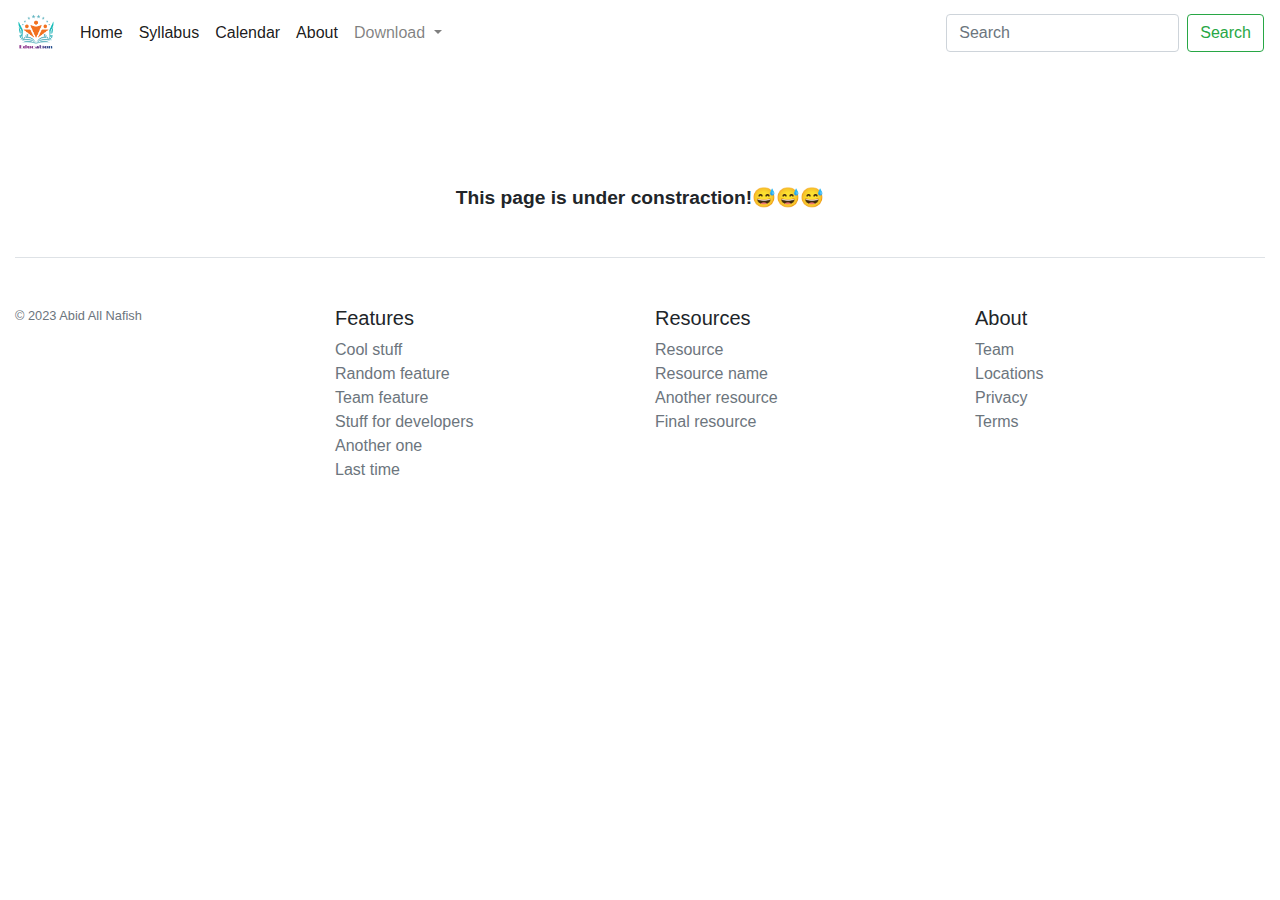
==== About.html @ af974196 "few chng" ====
<!doctype html>
<html lang="en">

<head>
  <meta charset="utf-8">
  <meta name="viewport" content="width=device-width, initial-scale=1, shrink-to-fit=no">

  <link rel="stylesheet" href="https://cdn.jsdelivr.net/npm/bootstrap@4.4.1/dist/css/bootstrap.min.css"
    integrity="sha384-Vkoo8x4CGsO3+Hhxv8T/Q5PaXtkKtu6ug5TOeNV6gBiFeWPGFN9MuhOf23Q9Ifjh" crossorigin="anonymous">

  <title>Education</title>
</head>

<body>

  <div>
    <nav class="navbar navbar-expand-lg navbar-light">
      <button class="navbar-toggler" type="button" data-toggle="collapse" data-target="#navbarTogglerDemo01"
        aria-controls="navbarTogglerDemo01" aria-expanded="false" aria-label="Toggle navigation">
        <span class="navbar-toggler-icon"></span>
      </button>
      <div class="collapse navbar-collapse" id="navbarTogglerDemo01">
        <a class="navbar-brand" href="index.html"><img src="img/Logopit_1635134402484.png" ; style="height: 40px;"
            width="40px" alt=""></a>
        <ul class="navbar-nav mr-auto mt-2 mt-lg-0">
          <li class="nav-item active">
            <a class="nav-link" href="index.html">Home <span class="sr-only">(current)</span></a>
          </li>
          <li class="nav-item active">
            <a class="nav-link" href="Syllabus.html">Syllabus <span class="sr-only">(current)</span></a>
          </li>
          <li class="nav-item active">
            <a class="nav-link" href="Calender.html">Calendar <span class="sr-only">(current)</span></a>
          </li>
          <li class="nav-item active">
            <a class="nav-link" href="About.html">About</a>
          </li>
          <li class="nav-item dropdown">
            <a class="nav-link dropdown-toggle" href="#" id="navbarDropdownMenuLink" data-toggle="dropdown"
              aria-haspopup="true" aria-expanded="false">
              Download
            </a>
            <div class="dropdown-menu" aria-labelledby="navbarDropdownMenuLink">
              <a class="dropdown-item" href="files.html">Files</a>
            </div>
          </li>
        </ul>
        <form class="form-inline my-2 my-lg-0">
          <input class="form-control mr-sm-2" type="search" placeholder="Search" aria-label="Search">
          <button class="btn btn-outline-success my-2 my-sm-0" type="submit">Search</button>
        </form>
      </div>
    </nav>
  </div>

  <div>
    <br>
    <br>
    <br>
    <br>
    <br>
    <h1 style="font-size: larger;" align="center"><b>This page is under constraction!😅😅😅</b></h1>
  </div>
  <div class="container-fluid">
    <footer class="pt-4 my-md-5 pt-md-5 border-top">
      <div class="row">
        <div class="col-12 col-md">
          <!-- <img class="mb-2" src="/docs/4.4/assets/brand/bootstrap-solid.svg" alt="" width="24" height="24"> -->
          <small class="d-block mb-3 text-muted">© 2023 Abid All Nafish</small>
        </div>
        <div class="col-6 col-md">
          <h5>Features</h5>
          <ul class="list-unstyled text-small">
            <li><a class="text-muted" href="#">Cool stuff</a></li>
            <li><a class="text-muted" href="#">Random feature</a></li>
            <li><a class="text-muted" href="#">Team feature</a></li>
            <li><a class="text-muted" href="#">Stuff for developers</a></li>
            <li><a class="text-muted" href="#">Another one</a></li>
            <li><a class="text-muted" href="#">Last time</a></li>
          </ul>
        </div>
        <div class="col-6 col-md">
          <h5>Resources</h5>
          <ul class="list-unstyled text-small">
            <li><a class="text-muted" href="#">Resource</a></li>
            <li><a class="text-muted" href="#">Resource name</a></li>
            <li><a class="text-muted" href="#">Another resource</a></li>
            <li><a class="text-muted" href="#">Final resource</a></li>
          </ul>
        </div>
        <div class="col-6 col-md">
          <h5>About</h5>
          <ul class="list-unstyled text-small">
            <li><a class="text-muted" href="#">Team</a></li>
            <li><a class="text-muted" href="#">Locations</a></li>
            <li><a class="text-muted" href="#">Privacy</a></li>
            <li><a class="text-muted" href="#">Terms</a></li>
          </ul>
        </div>
      </div>
    </footer>
  </div>
  <script src="https://code.jquery.com/jquery-3.4.1.slim.min.js"
    integrity="sha384-J6qa4849blE2+poT4WnyKhv5vZF5SrPo0iEjwBvKU7imGFAV0wwj1yYfoRSJoZ+n"
    crossorigin="anonymous"></script>
  <script src="https://cdn.jsdelivr.net/npm/popper.js@1.16.0/dist/umd/popper.min.js"
    integrity="sha384-Q6E9RHvbIyZFJoft+2mJbHaEWldlvI9IOYy5n3zV9zzTtmI3UksdQRVvoxMfooAo"
    crossorigin="anonymous"></script>
  <script src="https://cdn.jsdelivr.net/npm/bootstrap@4.4.1/dist/js/bootstrap.min.js"
    integrity="sha384-wfSDF2E50Y2D1uUdj0O3uMBJnjuUD4Ih7YwaYd1iqfktj0Uod8GCExl3Og8ifwB6"
    crossorigin="anonymous"></script>
  </div>
</body>

</html>
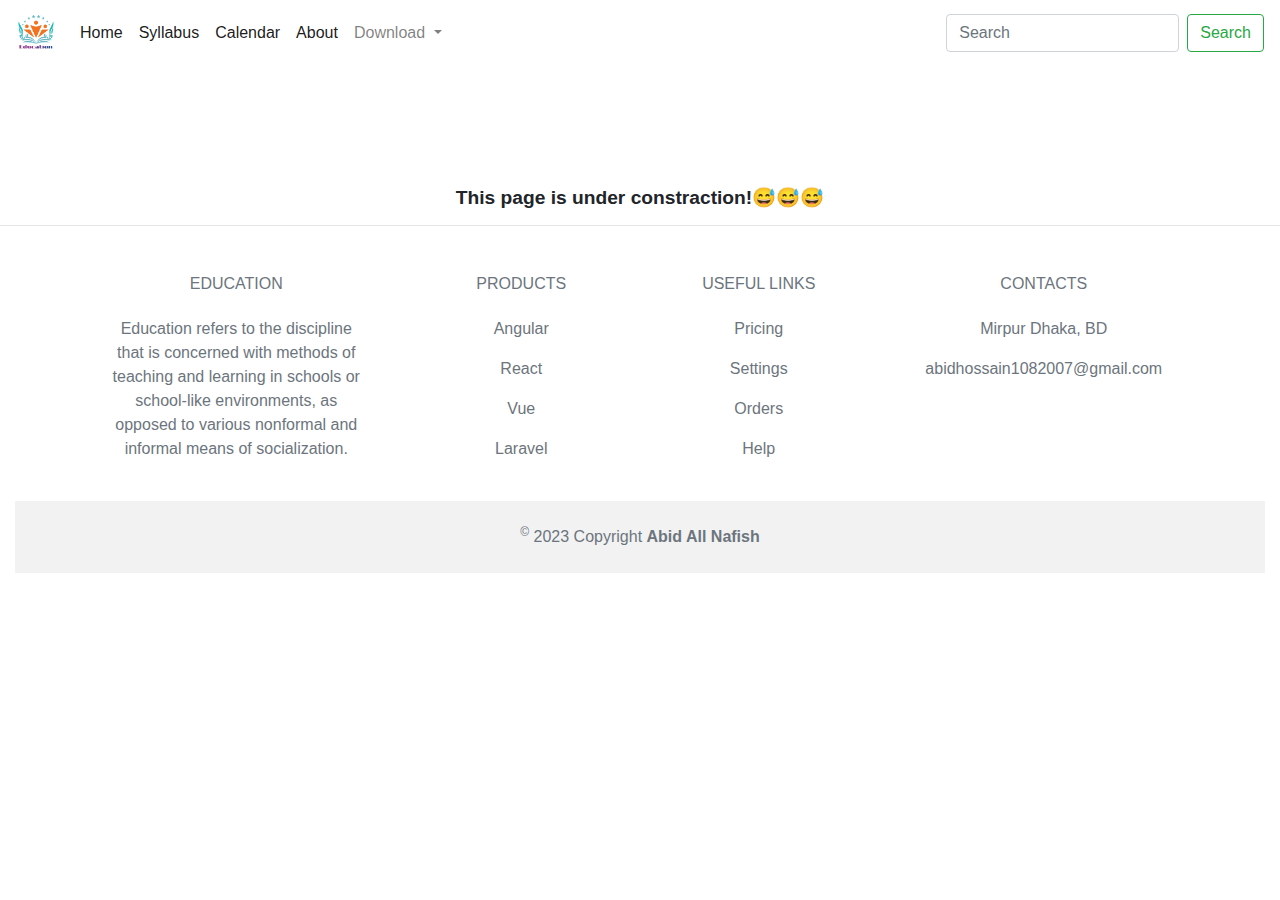
==== commit f423d0b8: "new footer" ====
--- a/About.html
+++ b/About.html
@@ -61,42 +61,71 @@
     <br>
     <h1 style="font-size: larger;" align="center"><b>This page is under constraction!😅😅😅</b></h1>
   </div>
+  <hr>
+
+
   <div class="container-fluid">
-    <footer class="pt-4 my-md-5 pt-md-5 border-top">
-      <div class="row">
-        <div class="col-12 col-md">
-          <!-- <img class="mb-2" src="/docs/4.4/assets/brand/bootstrap-solid.svg" alt="" width="24" height="24"> -->
-          <small class="d-block mb-3 text-muted">© 2023 Abid All Nafish</small>
+    <footer class="text-center text-lg-start bg-body-tertiary text-muted">
+      <section class="">
+        <div class="container text-center text-md-start mt-5">
+          <div class="row mt-3">
+            <div class="col-md-3 col-lg-4 col-xl-3 mx-auto mb-4">
+              <h6 class="text-uppercase fw-bold mb-4">
+                <i class="fas fa-gem me-3"></i>Education
+              </h6>
+              <p class="justify-content-around">
+                Education refers to the discipline that is concerned with methods of teaching and learning in schools or
+                school-like environments, as opposed to various nonformal and informal means of socialization.
+              </p>
+            </div>
+            <div class="col-md-2 col-lg-2 col-xl-2 mx-auto mb-4">
+              <h6 class="text-uppercase fw-bold mb-4">
+                Products
+              </h6>
+              <p>
+                <a href="#!" class="text-reset">Angular</a>
+              </p>
+              <p>
+                <a href="#!" class="text-reset">React</a>
+              </p>
+              <p>
+                <a href="#!" class="text-reset">Vue</a>
+              </p>
+              <p>
+                <a href="#!" class="text-reset">Laravel</a>
+              </p>
+            </div>
+            <div class="col-md-3 col-lg-2 col-xl-2 mx-auto mb-4">
+              <h6 class="text-uppercase fw-bold mb-4">
+                Useful links
+              </h6>
+              <p>
+                <a href="#!" class="text-reset">Pricing</a>
+              </p>
+              <p>
+                <a href="#!" class="text-reset">Settings</a>
+              </p>
+              <p>
+                <a href="#!" class="text-reset">Orders</a>
+              </p>
+              <p>
+                <a href="#!" class="text-reset">Help</a>
+              </p>
+            </div>
+            <div class="col-md-4 col-lg-3 col-xl-3 mx-auto mb-md-0 mb-4">
+              <h6 class="text-uppercase fw-bold mb-4">Contacts</h6>
+              <p><i class="fas fa-home me-3"></i>Mirpur Dhaka, BD</p>
+              <p>
+                <i class="fas fa-envelope me-3"></i>
+               abidhossain1082007@gmail.com
+              </p>
+            </div>
+          </div>
         </div>
-        <div class="col-6 col-md">
-          <h5>Features</h5>
-          <ul class="list-unstyled text-small">
-            <li><a class="text-muted" href="#">Cool stuff</a></li>
-            <li><a class="text-muted" href="#">Random feature</a></li>
-            <li><a class="text-muted" href="#">Team feature</a></li>
-            <li><a class="text-muted" href="#">Stuff for developers</a></li>
-            <li><a class="text-muted" href="#">Another one</a></li>
-            <li><a class="text-muted" href="#">Last time</a></li>
-          </ul>
-        </div>
-        <div class="col-6 col-md">
-          <h5>Resources</h5>
-          <ul class="list-unstyled text-small">
-            <li><a class="text-muted" href="#">Resource</a></li>
-            <li><a class="text-muted" href="#">Resource name</a></li>
-            <li><a class="text-muted" href="#">Another resource</a></li>
-            <li><a class="text-muted" href="#">Final resource</a></li>
-          </ul>
-        </div>
-        <div class="col-6 col-md">
-          <h5>About</h5>
-          <ul class="list-unstyled text-small">
-            <li><a class="text-muted" href="#">Team</a></li>
-            <li><a class="text-muted" href="#">Locations</a></li>
-            <li><a class="text-muted" href="#">Privacy</a></li>
-            <li><a class="text-muted" href="#">Terms</a></li>
-          </ul>
-        </div>
+      </section>
+      <div class="text-center p-4" style="background-color: rgba(0, 0, 0, 0.05);">
+        <sup>©</sup> 2023 Copyright
+        <a class="text-reset fw-bold" href="https://mdbootstrap.com/"><b>Abid All Nafish</b></a>
       </div>
     </footer>
   </div>
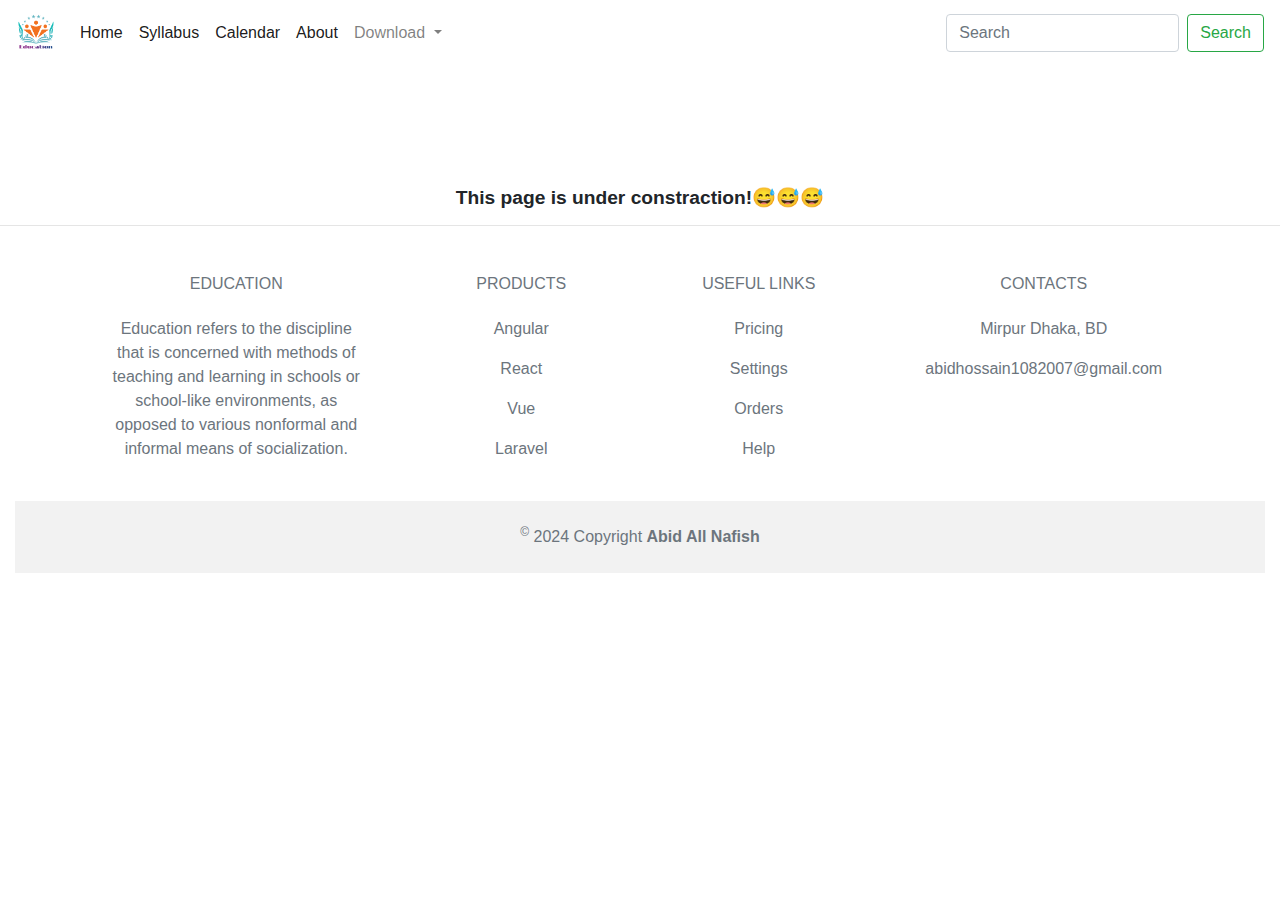
==== commit 87cb86e6: "copyright change" ====
--- a/About.html
+++ b/About.html
@@ -124,7 +124,7 @@
         </div>
       </section>
       <div class="text-center p-4" style="background-color: rgba(0, 0, 0, 0.05);">
-        <sup>©</sup> 2023 Copyright
+        <sup>©</sup> 2024 Copyright
         <a class="text-reset fw-bold" href="https://mdbootstrap.com/"><b>Abid All Nafish</b></a>
       </div>
     </footer>
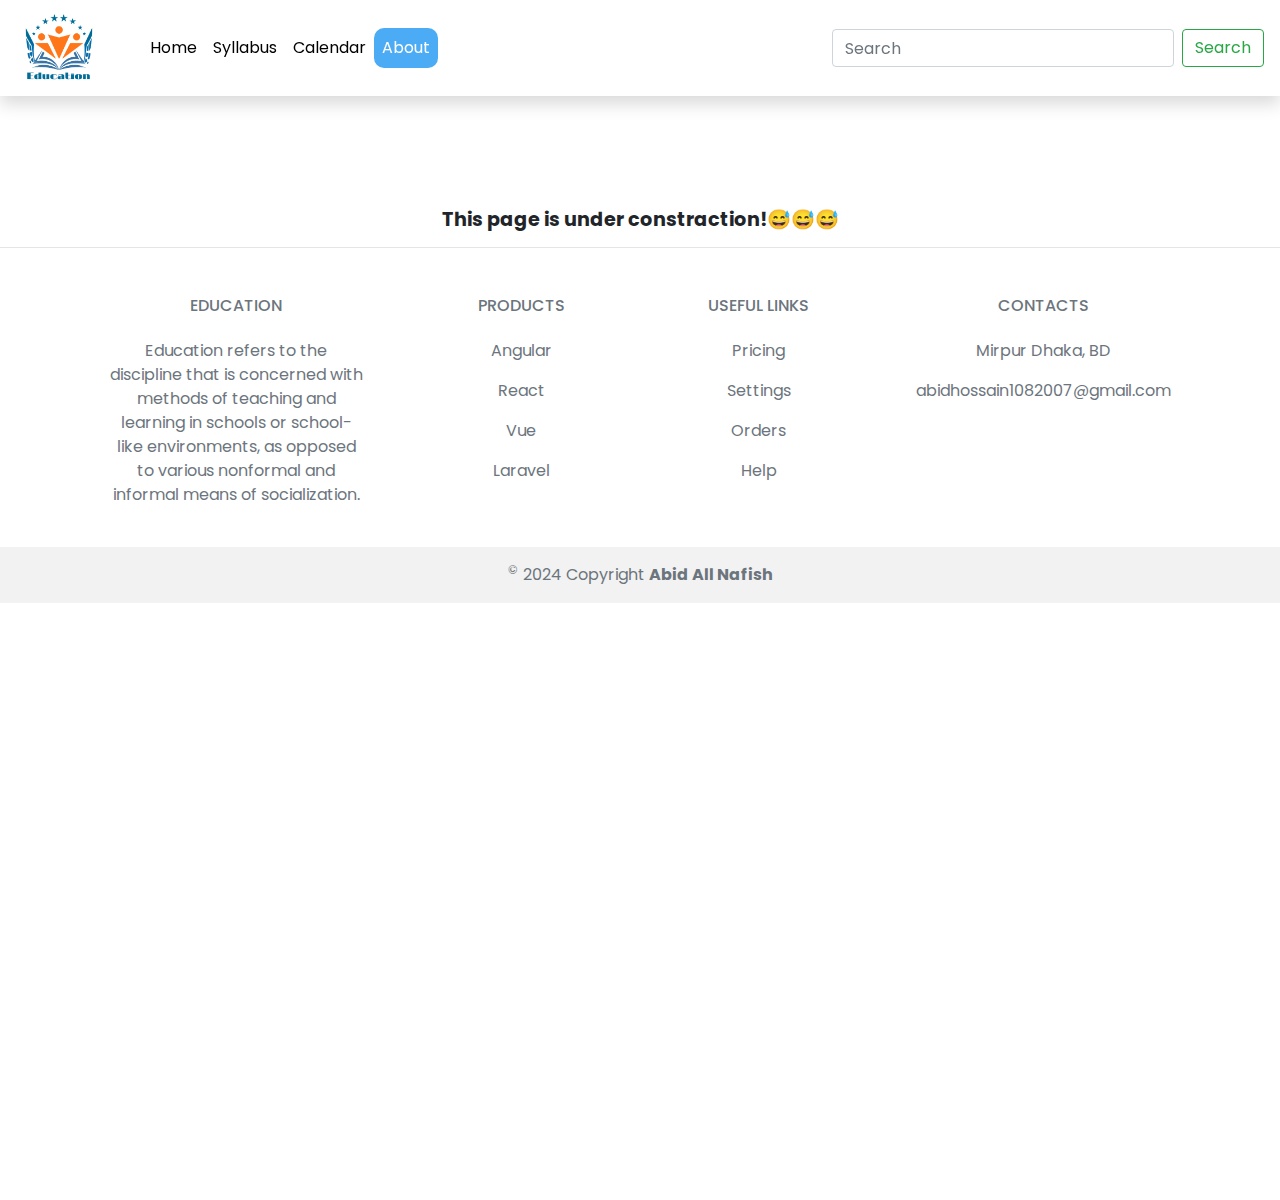
==== commit 13593ac8: "new everything" ====
--- a/About.html
+++ b/About.html
@@ -4,54 +4,48 @@
 <head>
   <meta charset="utf-8">
   <meta name="viewport" content="width=device-width, initial-scale=1, shrink-to-fit=no">
-
   <link rel="stylesheet" href="https://cdn.jsdelivr.net/npm/bootstrap@4.4.1/dist/css/bootstrap.min.css"
     integrity="sha384-Vkoo8x4CGsO3+Hhxv8T/Q5PaXtkKtu6ug5TOeNV6gBiFeWPGFN9MuhOf23Q9Ifjh" crossorigin="anonymous">
-
+  <link rel="stylesheet" href="styles.css">
+  <link rel="stylesheet" href="https://cdn.jsdelivr.net/npm/aos@2.3.4/dist/aos.css" />
+  <link rel="preconnect" href="https://fonts.googleapis.com">
+  <link rel="preconnect" href="https://fonts.gstatic.com" crossorigin>
+  <link href="https://fonts.googleapis.com/css2?family=Poppins&display=swap" rel="stylesheet">
   <title>Education</title>
 </head>
 
-<body>
+<body class="fonty">
 
-  <div>
-    <nav class="navbar navbar-expand-lg navbar-light">
-      <button class="navbar-toggler" type="button" data-toggle="collapse" data-target="#navbarTogglerDemo01"
-        aria-controls="navbarTogglerDemo01" aria-expanded="false" aria-label="Toggle navigation">
-        <span class="navbar-toggler-icon"></span>
-      </button>
-      <div class="collapse navbar-collapse" id="navbarTogglerDemo01">
-        <a class="navbar-brand" href="index.html"><img src="img/Logopit_1635134402484.png" ; style="height: 40px;"
-            width="40px" alt=""></a>
-        <ul class="navbar-nav mr-auto mt-2 mt-lg-0">
-          <li class="nav-item active">
-            <a class="nav-link" href="index.html">Home <span class="sr-only">(current)</span></a>
-          </li>
-          <li class="nav-item active">
-            <a class="nav-link" href="Syllabus.html">Syllabus <span class="sr-only">(current)</span></a>
-          </li>
-          <li class="nav-item active">
-            <a class="nav-link" href="Calender.html">Calendar <span class="sr-only">(current)</span></a>
-          </li>
-          <li class="nav-item active">
-            <a class="nav-link" href="About.html">About</a>
-          </li>
-          <li class="nav-item dropdown">
-            <a class="nav-link dropdown-toggle" href="#" id="navbarDropdownMenuLink" data-toggle="dropdown"
-              aria-haspopup="true" aria-expanded="false">
-              Download
-            </a>
-            <div class="dropdown-menu" aria-labelledby="navbarDropdownMenuLink">
-              <a class="dropdown-item" href="files.html">Files</a>
-            </div>
-          </li>
-        </ul>
-        <form class="form-inline my-2 my-lg-0">
-          <input class="form-control mr-sm-2" type="search" placeholder="Search" aria-label="Search">
-          <button class="btn btn-outline-success my-2 my-sm-0" type="submit">Search</button>
-        </form>
-      </div>
-    </nav>
-  </div>
+
+  <nav class="navbar navbar-expand-md navbar-white fixed-top bg-white shadow ">
+    <a class="navbar-brand mr-5 ml-2" href="#">
+      <img src="img/mainlogo.png" alt="" srcset="" width="70">
+    </a>
+    <button class="navbar-toggler" type="button" data-toggle="collapse" data-target="#navbarCollapse"
+      aria-controls="navbarCollapse" aria-expanded="false" aria-label="Toggle navigation">
+      <span class="navbar-toggler-icon"></span>
+    </button>
+    <div class="collapse navbar-collapse" id="navbarCollapse">
+      <ul class="navbar-nav mr-auto">
+        <li class="nav-item ">
+          <a class="nav-link" href="index.html">Home <span class="sr-only">(current)</span></a>
+        </li>
+        <li class="nav-item">
+          <a class="nav-link" href="Syllabus.html">Syllabus</a>
+        </li>
+        <li class="nav-item">
+          <a class="nav-link" href="Calender.html">Calendar</a>
+        </li>
+        <li class="nav-item">
+          <a class="nav-link active" href="About.html">About</a>
+        </li>
+      </ul>
+      <form class="form-inline mt-2 mt-md-0">
+        <input class="form-control mr-sm-2" type="text" placeholder="Search" aria-label="Search">
+        <button class="btn btn-outline-success my-2 my-sm-0" type="submit">Search</button>
+      </form>
+    </div>
+  </nav>
 
   <div>
     <br>
@@ -117,13 +111,13 @@
               <p><i class="fas fa-home me-3"></i>Mirpur Dhaka, BD</p>
               <p>
                 <i class="fas fa-envelope me-3"></i>
-               abidhossain1082007@gmail.com
+                abidhossain1082007@gmail.com
               </p>
             </div>
           </div>
         </div>
       </section>
-      <div class="text-center p-4" style="background-color: rgba(0, 0, 0, 0.05);">
+      <div class="footer-copyright text-center py-3" style="background-color: rgba(0, 0, 0, 0.05);">
         <sup>©</sup> 2024 Copyright
         <a class="text-reset fw-bold" href="https://mdbootstrap.com/"><b>Abid All Nafish</b></a>
       </div>
--- a/styles.css
+++ b/styles.css
@@ -0,0 +1,27 @@
+body {
+  min-height: 75rem;
+  padding-top: 5.5rem;
+}
+.active{
+  color: #fff !important;
+  background: #4babf5;
+  border-radius: 10px;
+}
+.nav-link{
+  text-decoration: none;
+  color: black;
+}
+.footer-copyright{
+  position: absolute;
+  left: 0;
+  right: 0;
+}
+.fonty{
+  font-family: 'Poppins', sans-serif !important;
+}
+.bt1{
+background-color: red;
+}
+.bt1:hover{
+  background-color: #4babf5;
+}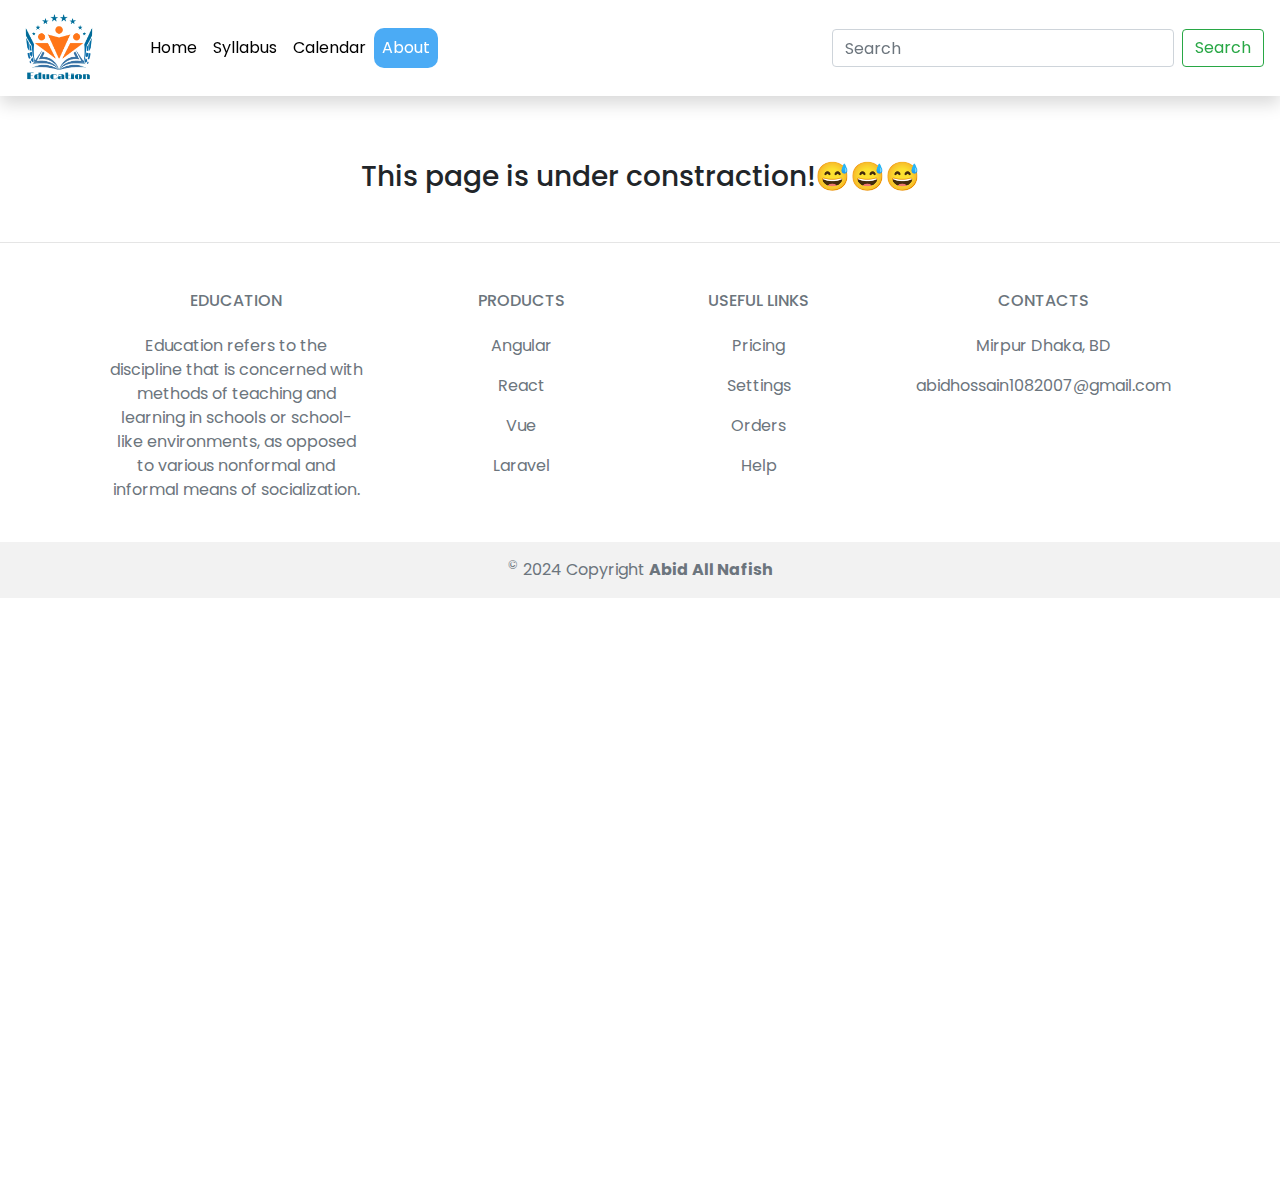
==== commit 7a733d92: "About page update" ====
--- a/About.html
+++ b/About.html
@@ -51,9 +51,7 @@
     <br>
     <br>
     <br>
-    <br>
-    <br>
-    <h1 style="font-size: larger;" align="center"><b>This page is under constraction!😅😅😅</b></h1>
+    <h3 class="text-center">This page is under constraction!😅😅😅</h3><br>
   </div>
   <hr>
 
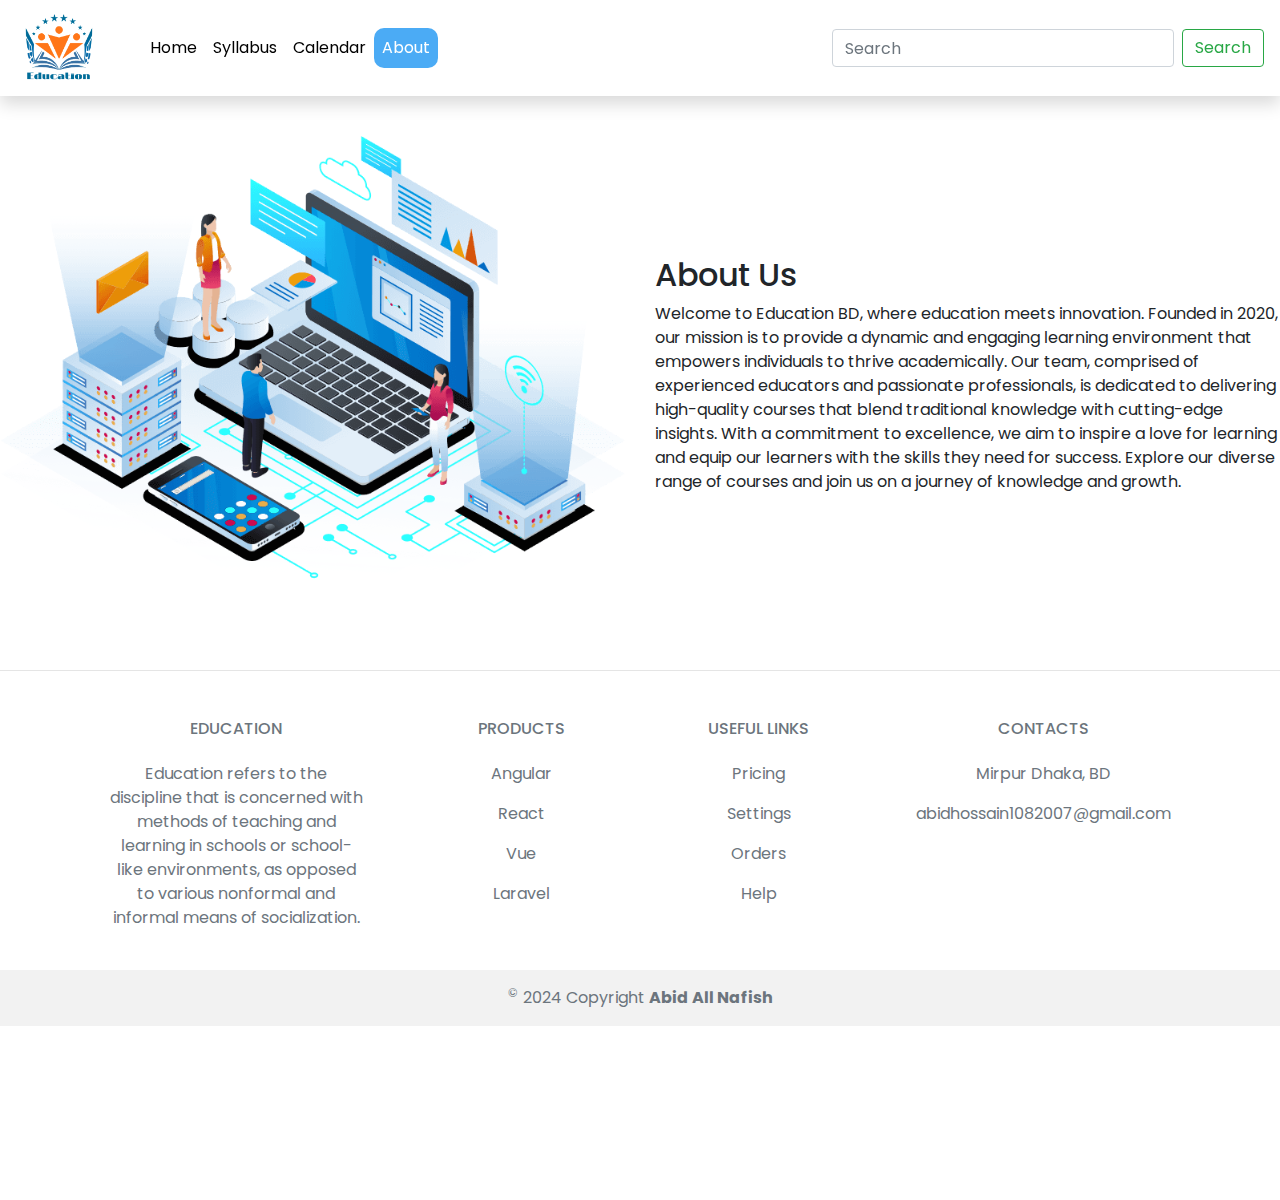
==== commit 659e112d: "new calcu & about us page" ====
--- a/About.html
+++ b/About.html
@@ -46,12 +46,25 @@
       </form>
     </div>
   </nav>
+  <br><br>
 
-  <div>
-    <br>
-    <br>
-    <br>
-    <h3 class="text-center">This page is under constraction!😅😅😅</h3><br>
+  <div class="row">
+    <div class="col">
+      <img src="img/hero-img.png" alt="" class="w-100">
+    </div>
+    <div class="col"><br><br><br><br><br>
+      <h2>
+        About Us
+      </h2>
+      <p class="justify-content-around">
+        Welcome to Education BD, where education meets innovation. Founded in 2020, our mission is to provide a
+        dynamic and engaging learning environment that empowers individuals to thrive academically. Our team, comprised
+        of experienced educators and passionate professionals, is dedicated to delivering high-quality courses that
+        blend traditional knowledge with cutting-edge insights. With a commitment to excellence, we aim to inspire a
+        love for learning and equip our learners with the skills they need for success. Explore our diverse range of
+        courses and join us on a journey of knowledge and growth.
+      </p>
+    </div>
   </div>
   <hr>
 
--- a/styles.css
+++ b/styles.css
@@ -2,26 +2,26 @@
   min-height: 75rem;
   padding-top: 5.5rem;
 }
-.active{
+.active {
   color: #fff !important;
   background: #4babf5;
   border-radius: 10px;
 }
-.nav-link{
+.nav-link {
   text-decoration: none;
   color: black;
 }
-.footer-copyright{
+.footer-copyright {
   position: absolute;
   left: 0;
   right: 0;
 }
-.fonty{
-  font-family: 'Poppins', sans-serif !important;
+.fonty {
+  font-family: "Poppins", sans-serif !important;
 }
-.bt1{
-background-color: red;
+.bt1 {
+  background-color: red;
 }
-.bt1:hover{
+.bt1:hover {
   background-color: #4babf5;
-}+}
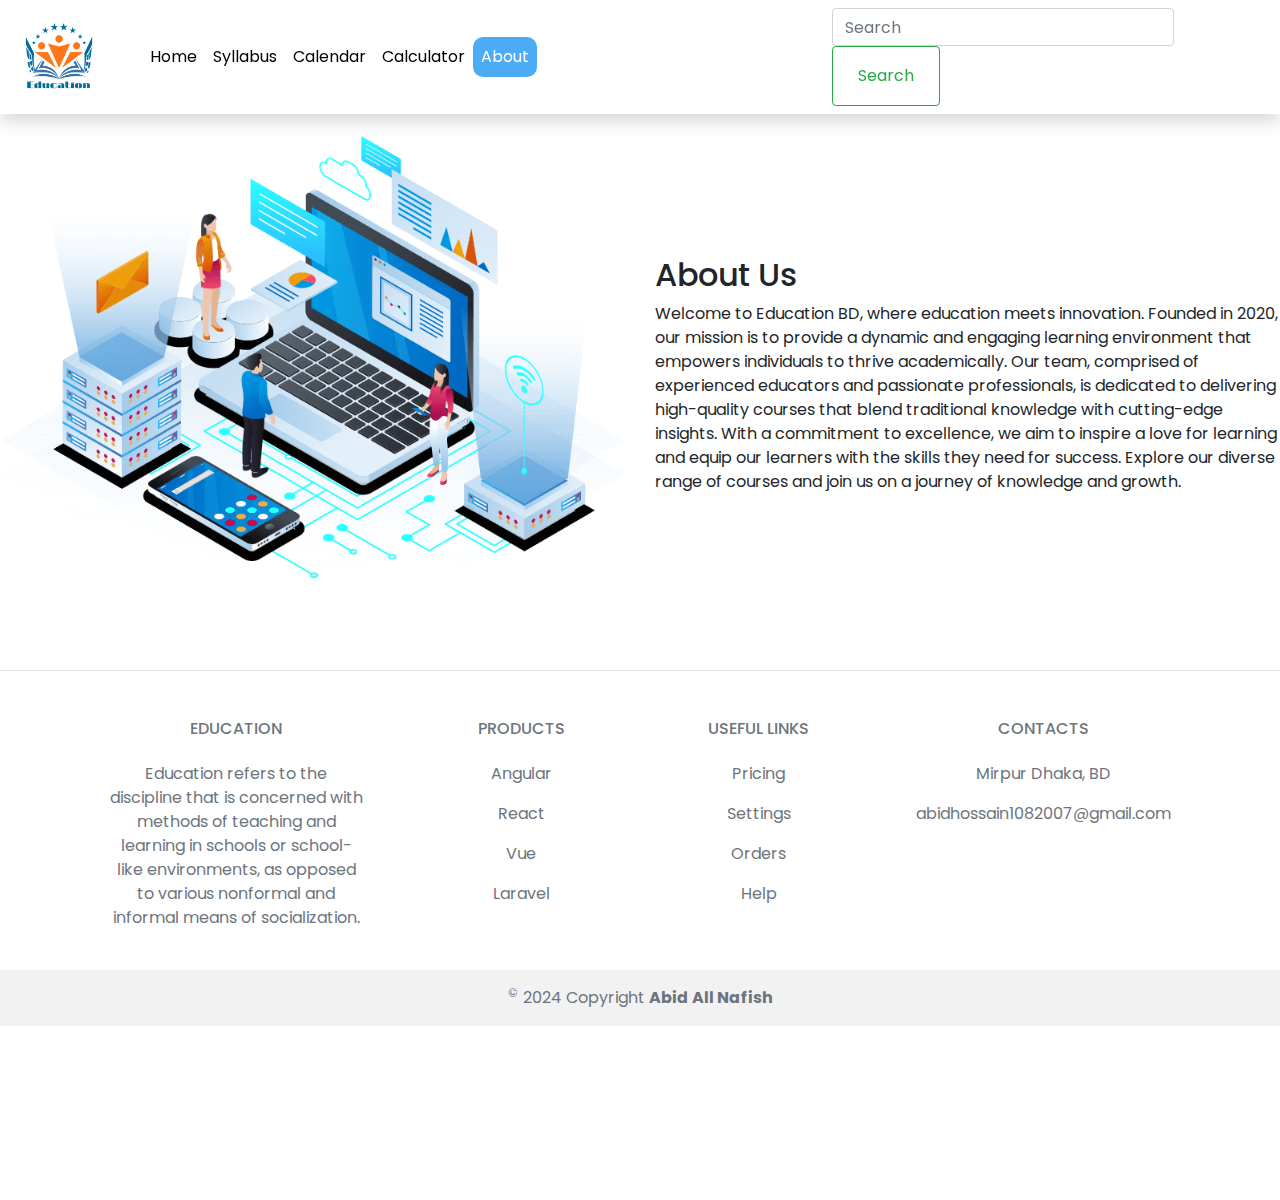
==== commit 257d2fc9: "Calculator added to navbar" ====
--- a/About.html
+++ b/About.html
@@ -35,6 +35,9 @@
         </li>
         <li class="nav-item">
           <a class="nav-link" href="Calender.html">Calendar</a>
+        </li>
+        <li class="nav-item">
+          <a class="nav-link" href="Calculator.html">Calculator</a>
         </li>
         <li class="nav-item">
           <a class="nav-link active" href="About.html">About</a>
--- a/styles.css
+++ b/styles.css
@@ -25,3 +25,96 @@
 .bt1:hover {
   background-color: #4babf5;
 }
+
+.calcu1{
+  min-height: 0rem !important;
+  padding-top: 0rem !important;
+}
+
+/* style for calcu1 */
+.calcu1 {
+  font-family: 'Roboto', sans-serif;
+  background-color: #f4f4f4;
+  display: flex;
+  align-items: center;
+  justify-content: center;
+  height: 100vh;
+  margin: 0;
+}
+
+#calculator {
+  border: 2px solid #ccc;
+  border-radius: 12px;
+  overflow: hidden;
+  box-shadow: 0 4px 20px rgba(0, 0, 0, 0.2);
+  width: 400px;
+  background-color: #fff;
+  border-top-left-radius: 12px;
+  border-top-right-radius: 12px;
+  float: center;
+}
+
+#display {
+  width: calc(100% - 24px);
+  height: 60px;
+  font-size: 24px;
+  text-align: right;
+  padding: 12px;
+  border: none;
+  outline: none;
+  overflow: hidden;
+  resize: none;
+  background-color: #f4f4f4;
+  border-bottom: 2px solid #ccc;
+}
+
+button {
+  width: 25%;
+  height: 60px;
+  font-size: 18px;
+  border: none;
+  cursor: pointer;
+  outline: none;
+}
+
+.row {
+  display: flex;
+}
+
+.row button.operator {
+  background-color: #f0f0f0;
+}
+
+.row button.double {
+  width: 50%;
+}
+
+.row button.equal {
+  background-color: #28a745;
+  color: #fff;
+}
+
+.row button.double.equal {
+  width: 100%;
+}
+
+.row button.function {
+  background-color: #f8f9fa;
+}
+
+.row button.double.function {
+  width: 50%;
+}
+
+.row button.clear {
+  background-color: #dc3545;
+  color: #fff;
+}
+
+.row button.double.clear {
+  width: 50%;
+}
+
+.row button:hover {
+  background-color: #ddd;
+}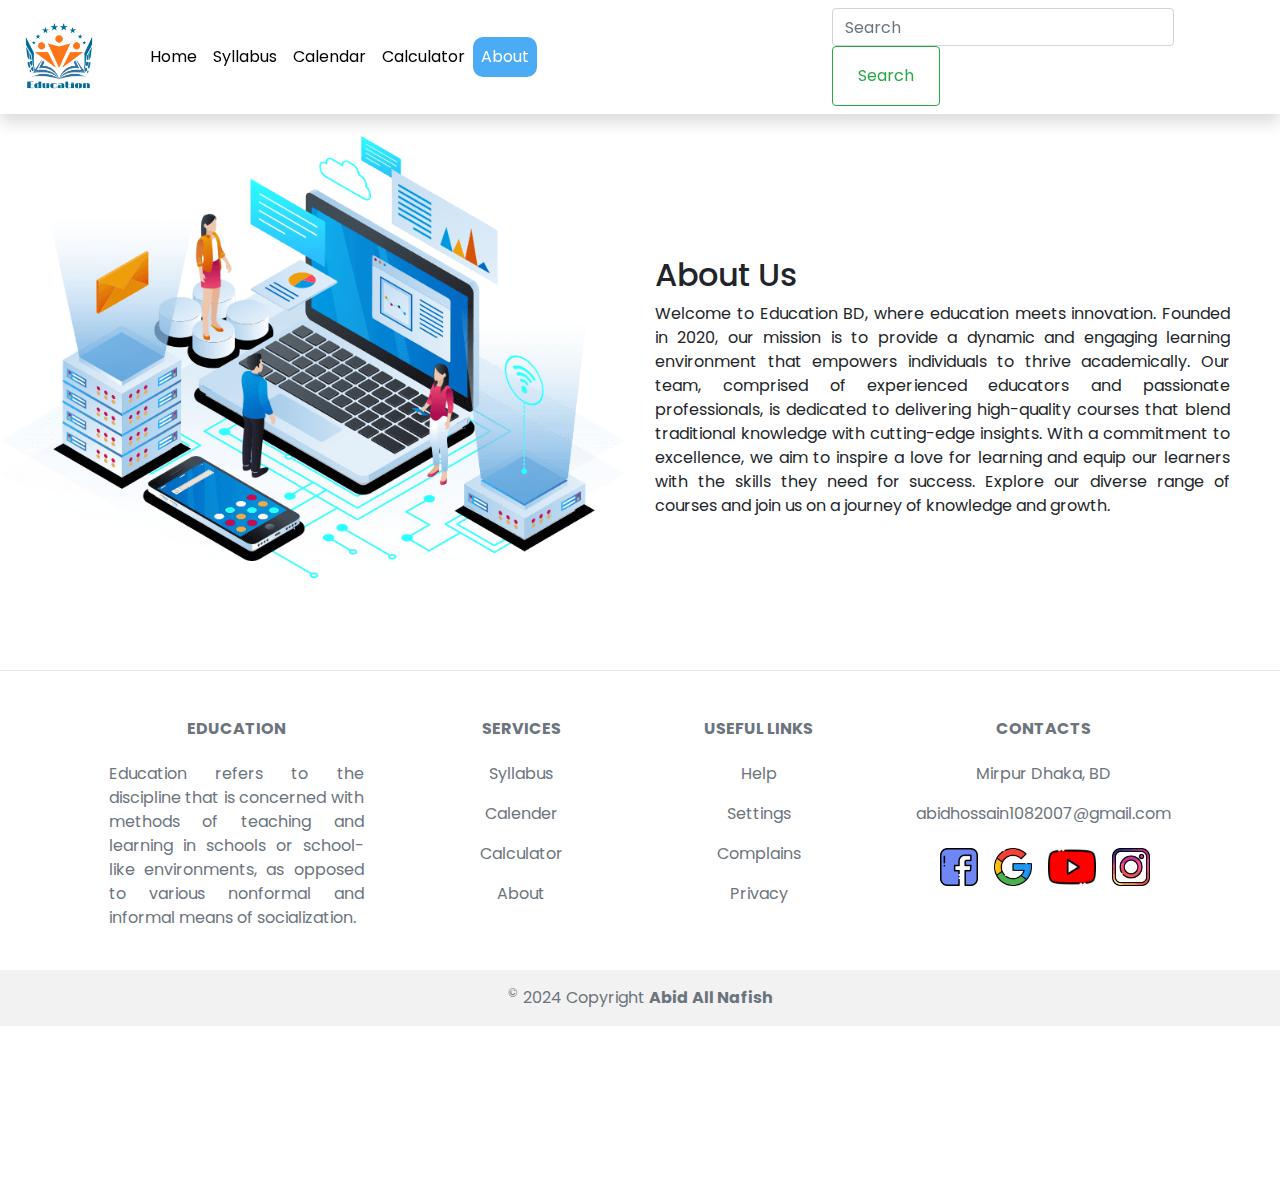
==== commit a50576f6: "new navbar" ====
--- a/About.html
+++ b/About.html
@@ -59,7 +59,7 @@
       <h2>
         About Us
       </h2>
-      <p class="justify-content-around">
+      <p class="text-justify" style="margin-right: 50px;">
         Welcome to Education BD, where education meets innovation. Founded in 2020, our mission is to provide a
         dynamic and engaging learning environment that empowers individuals to thrive academically. Our team, comprised
         of experienced educators and passionate professionals, is dedicated to delivering high-quality courses that
@@ -79,64 +79,77 @@
           <div class="row mt-3">
             <div class="col-md-3 col-lg-4 col-xl-3 mx-auto mb-4">
               <h6 class="text-uppercase fw-bold mb-4">
-                <i class="fas fa-gem me-3"></i>Education
+                <i class="fas fa-gem me-3"></i><b>Education</b>
               </h6>
-              <p class="justify-content-around">
-                Education refers to the discipline that is concerned with methods of teaching and learning in schools or
+              <p class="text-justify">
+                Education refers to the discipline that is concerned with methods of teaching and learning in schools
+                or
                 school-like environments, as opposed to various nonformal and informal means of socialization.
               </p>
             </div>
             <div class="col-md-2 col-lg-2 col-xl-2 mx-auto mb-4">
               <h6 class="text-uppercase fw-bold mb-4">
-                Products
+                <b>Services</b>
               </h6>
               <p>
-                <a href="#!" class="text-reset">Angular</a>
+                <a href="Syllabus.html" class="text-reset">Syllabus</a>
               </p>
               <p>
-                <a href="#!" class="text-reset">React</a>
+                <a href="Calender.html" class="text-reset">Calender</a>
               </p>
               <p>
-                <a href="#!" class="text-reset">Vue</a>
+                <a href="Calculator.html" class="text-reset">Calculator</a>
               </p>
               <p>
-                <a href="#!" class="text-reset">Laravel</a>
+                <a href="About.html" class="text-reset">About</a>
               </p>
             </div>
             <div class="col-md-3 col-lg-2 col-xl-2 mx-auto mb-4">
               <h6 class="text-uppercase fw-bold mb-4">
-                Useful links
+                <b>Useful links</b>
               </h6>
               <p>
-                <a href="#!" class="text-reset">Pricing</a>
+                <a href="#!" class="text-reset">Help</a>
               </p>
               <p>
                 <a href="#!" class="text-reset">Settings</a>
               </p>
               <p>
-                <a href="#!" class="text-reset">Orders</a>
+                <a href="#!" class="text-reset">Complains</a>
               </p>
               <p>
-                <a href="#!" class="text-reset">Help</a>
+                <a href="#!" class="text-reset">Privacy</a>
               </p>
             </div>
             <div class="col-md-4 col-lg-3 col-xl-3 mx-auto mb-md-0 mb-4">
-              <h6 class="text-uppercase fw-bold mb-4">Contacts</h6>
+              <h6 class="text-uppercase fw-bold mb-4"><b>Contacts</b></h6>
               <p><i class="fas fa-home me-3"></i>Mirpur Dhaka, BD</p>
               <p>
                 <i class="fas fa-envelope me-3"></i>
                 abidhossain1082007@gmail.com
               </p>
+
+              <section class="mb-4">
+                <a href="https://m.facebook.com/abidallnafish" target="_blank"><img src="img/facebook.png"
+                    style="margin-left: 2.6px;height: auto; width: 50px; padding: 6px;" alt=""></a>
+                <a href="https://sites.google.com/view/education-bd" target="_blank"><img src="img/google-symbol.png"
+                    style="height: auto; width: 50px; padding: 6px;" alt=""></a>
+                <a href="https://youtube.com/@AbidAllNafish?si=Bjbg4lK-X9ePXDaQ" target="_blank"><img
+                    src="img/youtube.png" style="height: auto; width: 60px; padding: 6px;" alt=""></a>
+                <a href="https://www.instagram.com/abid_all_nafish/" target="_blank"><img src="img/instagram.png"
+                    style="height: auto; width: 50px; padding: 6px;" alt=""></a>
+              </section>
             </div>
           </div>
         </div>
       </section>
       <div class="footer-copyright text-center py-3" style="background-color: rgba(0, 0, 0, 0.05);">
         <sup>©</sup> 2024 Copyright
-        <a class="text-reset fw-bold" href="https://mdbootstrap.com/"><b>Abid All Nafish</b></a>
+        <a class="text-reset fw-bold" href="#!"><b>Abid All Nafish</b></a>
       </div>
     </footer>
   </div>
+
   <script src="https://code.jquery.com/jquery-3.4.1.slim.min.js"
     integrity="sha384-J6qa4849blE2+poT4WnyKhv5vZF5SrPo0iEjwBvKU7imGFAV0wwj1yYfoRSJoZ+n"
     crossorigin="anonymous"></script>
--- a/styles.css
+++ b/styles.css
@@ -117,4 +117,8 @@
 
 .row button:hover {
   background-color: #ddd;
-}+}
+
+#loading-container {
+  text-align: center;
+}
